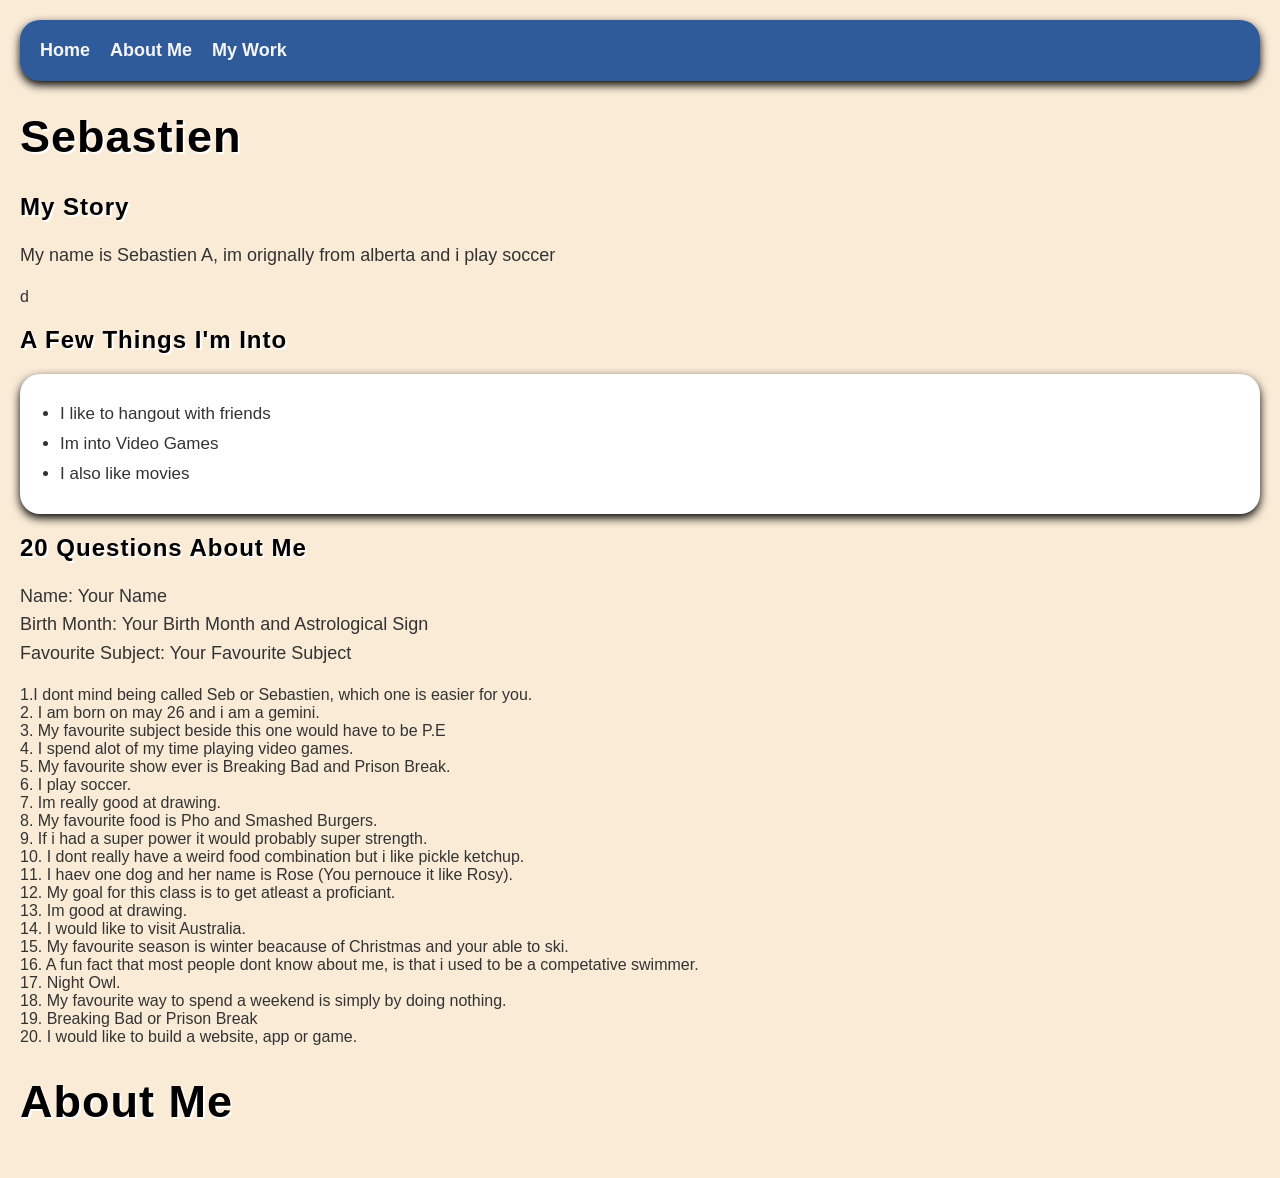
==== about.html @ 25be1b39 "First version of my studio code" ====
<link rel="stylesheet" href="css/style.css">
<nav>
  <a href="index.html">Home</a>
  <a href="about.html">About Me</a>
  <a href="work.html">My Work</a>
</nav>
<!DOCTYPE html>
<html lang="en">
<head>
  <meta charset="UTF-8">
  <title>About Me —Sebastien</title>
</head>
<body>
  <h1>Sebastien</h1>
  <h2>My Story</h2>
  <p>My name is Sebastien A, im orignally from alberta and i play soccer

  </p>
d
  <h2>A Few Things I'm Into</h2>
  <ul>
    <li>I like to hangout with friends
    <li>Im into Video Games
    <li>I also like movies
  </ul>

  <h2>20 Questions About Me</h2>
  <p>
    Name: Your Name<br>
    Birth Month: Your Birth Month and Astrological Sign<br>
    Favourite Subject: Your Favourite Subject<br>
  </p>

1.I dont mind being called Seb or Sebastien, which one is easier for you.

<br>2. I am born on may 26 and i am a gemini.
</br>3. My favourite subject beside this one would have to be P.E
</br>4. I spend alot of my time playing video games.
</br>5. My favourite show ever is Breaking Bad and Prison Break.
</br>6. I play soccer.
</br>7. Im really good at drawing.
</br>8. My favourite food is Pho and Smashed Burgers.
</br>9. If i had a super power it would probably super strength.
</br>10. I dont really have a weird food combination but i like pickle ketchup.
</br>11. I haev one dog and her name is Rose (You pernouce it like Rosy).
</br>12. My goal for this class is to get atleast a proficiant.
</br>13. Im good at drawing.
</br>14. I would like to visit Australia.
</br>15. My favourite season is winter beacause of Christmas and your able to ski.
</br>16. A fun fact that most people dont know about me, is that i used to be a competative swimmer.
</br>17. Night Owl.
</br>18. My favourite way to spend a weekend is simply by doing nothing.
</br>19. Breaking Bad or Prison Break
</br>20. I would like to build a website, app or game.

<script src="js/script.js"></script>

<h1 id="bio-heading">About Me</h1>

</body>
</html>
---- css/style.css ----
body {
    margin: 0;
    padding: 20px;
    background-color: #fff0f6;
    color: #333;
    font-family: "Comic Sans MS", "Arial Rounded MT Bold", sans-serif;
}

/* Navigation bar */
nav {
    display: flex;
    gap: 25px;
    padding: 15px 20px;
    background-color: #000000;
    border-radius: 20px;
    box-shadow: 0 4px 10px #000000;
}

/* Navigation links */
nav a {
    color: white;
    text-decoration: none;
    font-weight: bold;
    font-size: 18px;
}

/* Makes links change when you hover */
nav a:hover {
    color: #ffe4f1;
}

/* ALL titles and headings */
h1, h2, h3, h4, h5, h6 {
    font-family: "Arial Rounded MT Bold", "Comic Sans MS", sans-serif;
    color: #000000;
    text-shadow: 2px 2px white;
}

/* Main title */
h1 {
    font-size: 45px;
}

/* Paragraphs */
p {
    font-size: 18px;
    line-height: 1.6;
}

/* Lists */
ul {
    background-color: white;
    padding: 20px 40px;
    border-radius: 20px;
    box-shadow: 0 4px 10px #000000;
}

li {
    margin: 10px 0;
    font-size: 17px;
}

/* Main content */
main {
    max-width: 800px;
    margin: 30px auto;
    padding: 25px;
    background-color: #fff8fc;
    border-radius: 25px;
    box-shadow: 0 5px 15px #000000;
}





h1, h2, h3, h4, h5, h6 {
    font-family: "Arial Rounded MT Bold", "Comic Sans MS", sans-serif;
    font-weight: bold;
    letter-spacing: 1px;
}

body {
    background-color: antiquewhite;
}
 
nav {
  display: flex;
  gap: 20px;
  padding: 20px;
  background-color: #305b9b;
}
 
nav a {
  text-decoration: none;
  color: rgb(245, 245, 245);
  font-weight: bold;
}
 
nav a:hover {
  color:rgb(0, 0, 0)
}
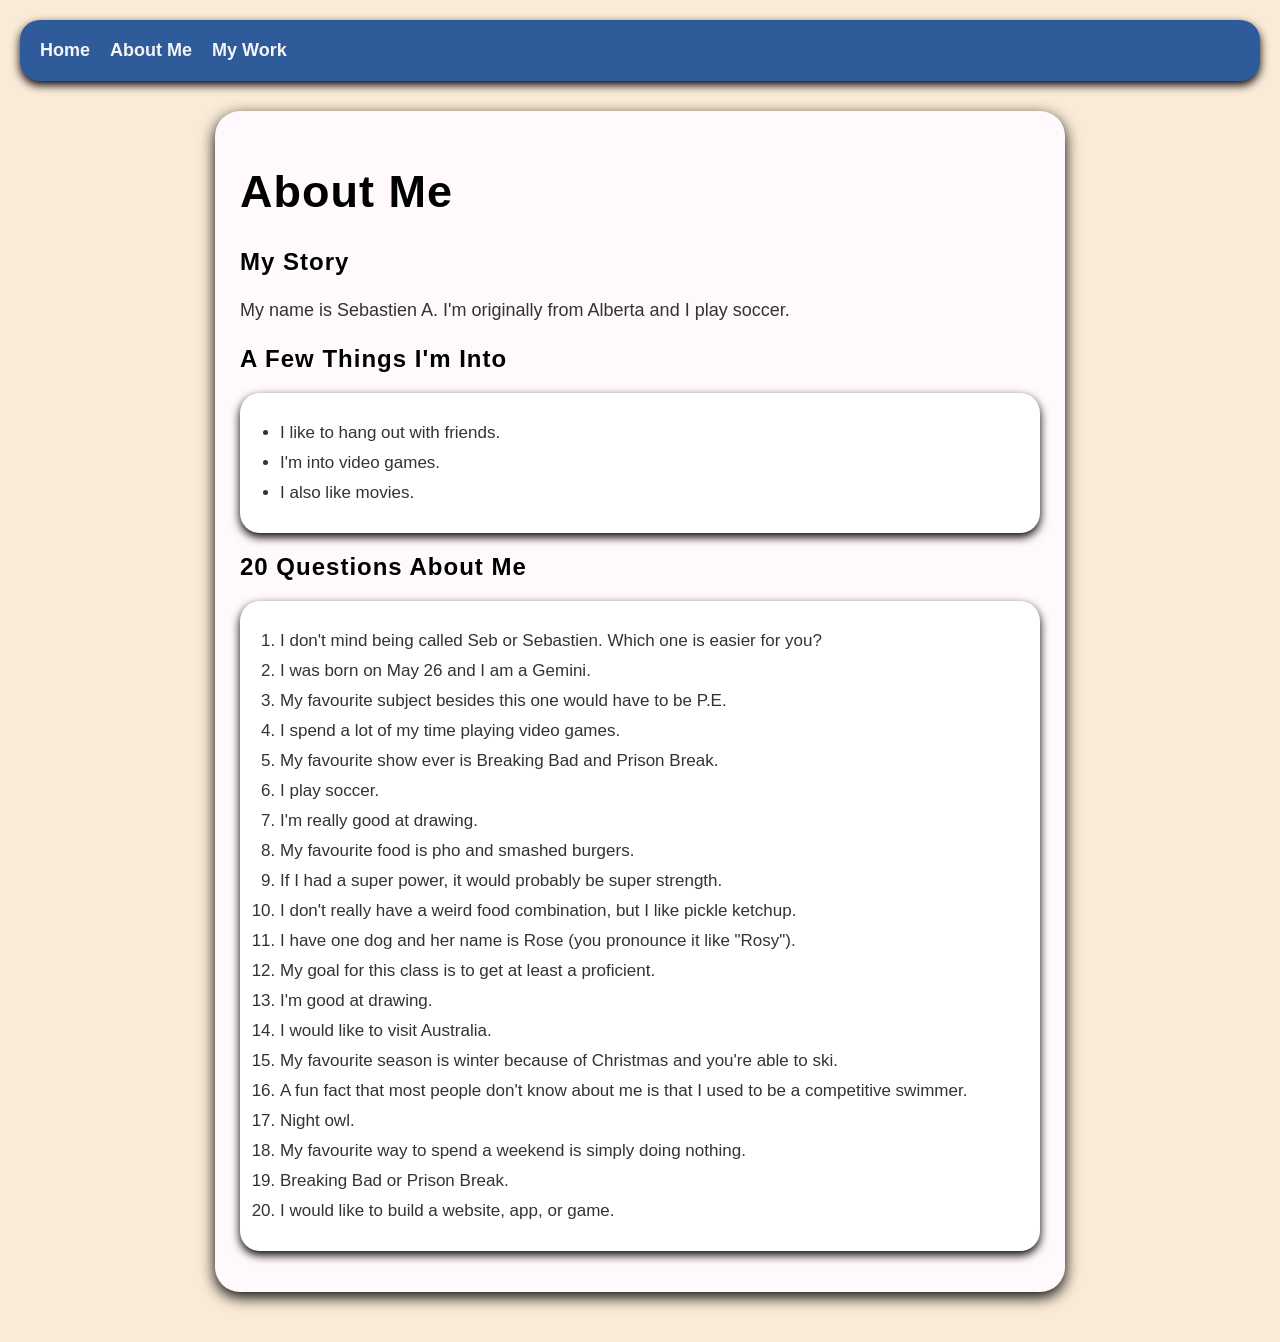
==== commit 69ae9d33: "Fix page structure and refine site styling (by Ms. Ahoy) Reworked all three HTML pages to use valid " ====
--- a/about.html
+++ b/about.html
@@ -1,61 +1,67 @@
-<link rel="stylesheet" href="css/style.css">
-<nav>
-  <a href="index.html">Home</a>
-  <a href="about.html">About Me</a>
-  <a href="work.html">My Work</a>
-</nav>
 <!DOCTYPE html>
 <html lang="en">
 <head>
   <meta charset="UTF-8">
-  <title>About Me —Sebastien</title>
+  <!-- CHANGED: added a viewport meta tag so the page scales properly on phones. -->
+  <meta name="viewport" content="width=device-width, initial-scale=1.0">
+  <!-- CHANGED: fixed spacing in the title ("About Me —Sebastien" -> "About Me — Sebastien"). -->
+  <title>About Me — Sebastien</title>
+  <!-- CHANGED: moved the stylesheet <link> into <head> (it was above the doctype in the body). -->
+  <link rel="stylesheet" href="css/style.css">
 </head>
 <body>
-  <h1>Sebastien</h1>
-  <h2>My Story</h2>
-  <p>My name is Sebastien A, im orignally from alberta and i play soccer
+  <!-- CHANGED: <nav> moved inside <body> (it was above <html>). -->
+  <nav>
+    <a href="index.html">Home</a>
+    <a href="about.html">About Me</a>
+    <a href="work.html">My Work</a>
+  </nav>
 
-  </p>
-d
-  <h2>A Few Things I'm Into</h2>
-  <ul>
-    <li>I like to hangout with friends
-    <li>Im into Video Games
-    <li>I also like movies
-  </ul>
+  <!-- CHANGED: content wrapped in <main> so the existing "main" rule in style.css is applied. -->
+  <main>
+    <!-- CHANGED: the "About Me" <h1> was at the bottom of the page (after the content). Moved it to the top. It keeps id="bio-heading" so script.js can find it. -->
+    <h1 id="bio-heading">About Me</h1>
 
-  <h2>20 Questions About Me</h2>
-  <p>
-    Name: Your Name<br>
-    Birth Month: Your Birth Month and Astrological Sign<br>
-    Favourite Subject: Your Favourite Subject<br>
-  </p>
+    <h2>My Story</h2>
+    <!-- CHANGED: removed the stray "d" character that was floating between sections. Fixed spelling/capitalization ("orignally" -> "originally", "im" -> "I'm"). -->
+    <p>My name is Sebastien A. I'm originally from Alberta and I play soccer.</p>
 
-1.I dont mind being called Seb or Sebastien, which one is easier for you.
+    <h2>A Few Things I'm Into</h2>
+    <!-- CHANGED: closed the <li> tags and fixed "hangout" -> "hang out" and "Im" -> "I'm". -->
+    <ul>
+      <li>I like to hang out with friends.</li>
+      <li>I'm into video games.</li>
+      <li>I also like movies.</li>
+    </ul>
 
-<br>2. I am born on may 26 and i am a gemini.
-</br>3. My favourite subject beside this one would have to be P.E
-</br>4. I spend alot of my time playing video games.
-</br>5. My favourite show ever is Breaking Bad and Prison Break.
-</br>6. I play soccer.
-</br>7. Im really good at drawing.
-</br>8. My favourite food is Pho and Smashed Burgers.
-</br>9. If i had a super power it would probably super strength.
-</br>10. I dont really have a weird food combination but i like pickle ketchup.
-</br>11. I haev one dog and her name is Rose (You pernouce it like Rosy).
-</br>12. My goal for this class is to get atleast a proficiant.
-</br>13. Im good at drawing.
-</br>14. I would like to visit Australia.
-</br>15. My favourite season is winter beacause of Christmas and your able to ski.
-</br>16. A fun fact that most people dont know about me, is that i used to be a competative swimmer.
-</br>17. Night Owl.
-</br>18. My favourite way to spend a weekend is simply by doing nothing.
-</br>19. Breaking Bad or Prison Break
-</br>20. I would like to build a website, app or game.
+    <h2>20 Questions About Me</h2>
+    <!-- CHANGED: removed the template block ("Name: Your Name", "Birth Month: Your Birth Month...", "Favourite Subject: Your Favourite Subject"). These are already answered in the list below. -->
+    <!-- CHANGED: the 20 answers were loose text separated by </br> tags, which is invalid HTML. Converted them to a numbered list. Spelling and capitalization fixed in each answer; the wording is otherwise unchanged. -->
+    <ol>
+      <li>I don't mind being called Seb or Sebastien. Which one is easier for you?</li>
+      <li>I was born on May 26 and I am a Gemini.</li>
+      <li>My favourite subject besides this one would have to be P.E.</li>
+      <li>I spend a lot of my time playing video games.</li>
+      <li>My favourite show ever is Breaking Bad and Prison Break.</li>
+      <li>I play soccer.</li>
+      <li>I'm really good at drawing.</li>
+      <li>My favourite food is pho and smashed burgers.</li>
+      <li>If I had a super power, it would probably be super strength.</li>
+      <li>I don't really have a weird food combination, but I like pickle ketchup.</li>
+      <li>I have one dog and her name is Rose (you pronounce it like "Rosy").</li>
+      <li>My goal for this class is to get at least a proficient.</li>
+      <li>I'm good at drawing.</li>
+      <li>I would like to visit Australia.</li>
+      <li>My favourite season is winter because of Christmas and you're able to ski.</li>
+      <li>A fun fact that most people don't know about me is that I used to be a competitive swimmer.</li>
+      <li>Night owl.</li>
+      <li>My favourite way to spend a weekend is simply doing nothing.</li>
+      <li>Breaking Bad or Prison Break.</li>
+      <li>I would like to build a website, app, or game.</li>
+    </ol>
+  </main>
 
-<script src="js/script.js"></script>
-
-<h1 id="bio-heading">About Me</h1>
-
+  <!-- CHANGED: moved the script tag from the middle of the page to the end of <body> (best practice, and it runs after the page content is loaded). -->
+  <script src="js/script.js"></script>
 </body>
-</html>+</html>
--- a/css/style.css
+++ b/css/style.css
@@ -1,7 +1,9 @@
+/* CHANGED: The original file had body, nav, nav a and the heading rules written twice. Each later copy overrode the earlier one, so the earlier copies did nothing. I merged each one into a single rule. Where the two copies disagreed, I kept the value that was actually being applied (the later one), unless noted below. */
+
 body {
     margin: 0;
     padding: 20px;
-    background-color: #fff0f6;
+    background-color: antiquewhite; /* CHANGED: the first rule said #fff0f6 but the second rule (antiquewhite) overrode it. Kept antiquewhite. */
     color: #333;
     font-family: "Comic Sans MS", "Arial Rounded MT Bold", sans-serif;
 }
@@ -9,16 +11,16 @@
 /* Navigation bar */
 nav {
     display: flex;
-    gap: 25px;
-    padding: 15px 20px;
-    background-color: #000000;
+    gap: 20px;                       /* CHANGED: merged two conflicting values (25px / 20px). Kept 20px. */
+    padding: 20px;                   /* CHANGED: merged two conflicting values (15px 20px / 20px). Kept 20px. */
+    background-color: #305b9b;       /* CHANGED: the first rule made the nav black, but the second rule made it blue. Kept blue. */
     border-radius: 20px;
     box-shadow: 0 4px 10px #000000;
 }
 
 /* Navigation links */
 nav a {
-    color: white;
+    color: rgb(245, 245, 245);
     text-decoration: none;
     font-weight: bold;
     font-size: 18px;
@@ -26,12 +28,15 @@
 
 /* Makes links change when you hover */
 nav a:hover {
-    color: #ffe4f1;
+    color: #ffe4f1;                  /* CHANGED: the second rule changed the hover colour to black, which is hard to read on the blue nav (about 3:1 contrast). Restored the pink from the first rule (about 6:1). */
+    text-decoration: underline;      /* CHANGED: added so the hover state is visible even without a colour change. */
 }
 
 /* ALL titles and headings */
 h1, h2, h3, h4, h5, h6 {
     font-family: "Arial Rounded MT Bold", "Comic Sans MS", sans-serif;
+    font-weight: bold;
+    letter-spacing: 1px;
     color: #000000;
     text-shadow: 2px 2px white;
 }
@@ -48,7 +53,8 @@
 }
 
 /* Lists */
-ul {
+/* CHANGED: added ol so the numbered list on about.html gets the same box style as the bulleted lists. */
+ul, ol {
     background-color: white;
     padding: 20px 40px;
     border-radius: 20px;
@@ -70,33 +76,8 @@
     box-shadow: 0 5px 15px #000000;
 }
 
-
-
-
-
-h1, h2, h3, h4, h5, h6 {
-    font-family: "Arial Rounded MT Bold", "Comic Sans MS", sans-serif;
-    font-weight: bold;
-    letter-spacing: 1px;
+/* CHANGED: stops images from running off the edge of the screen on small phones. */
+img {
+    max-width: 100%;
+    height: auto;
 }
-
-body {
-    background-color: antiquewhite;
-}
- 
-nav {
-  display: flex;
-  gap: 20px;
-  padding: 20px;
-  background-color: #305b9b;
-}
- 
-nav a {
-  text-decoration: none;
-  color: rgb(245, 245, 245);
-  font-weight: bold;
-}
- 
-nav a:hover {
-  color:rgb(0, 0, 0)
-}
